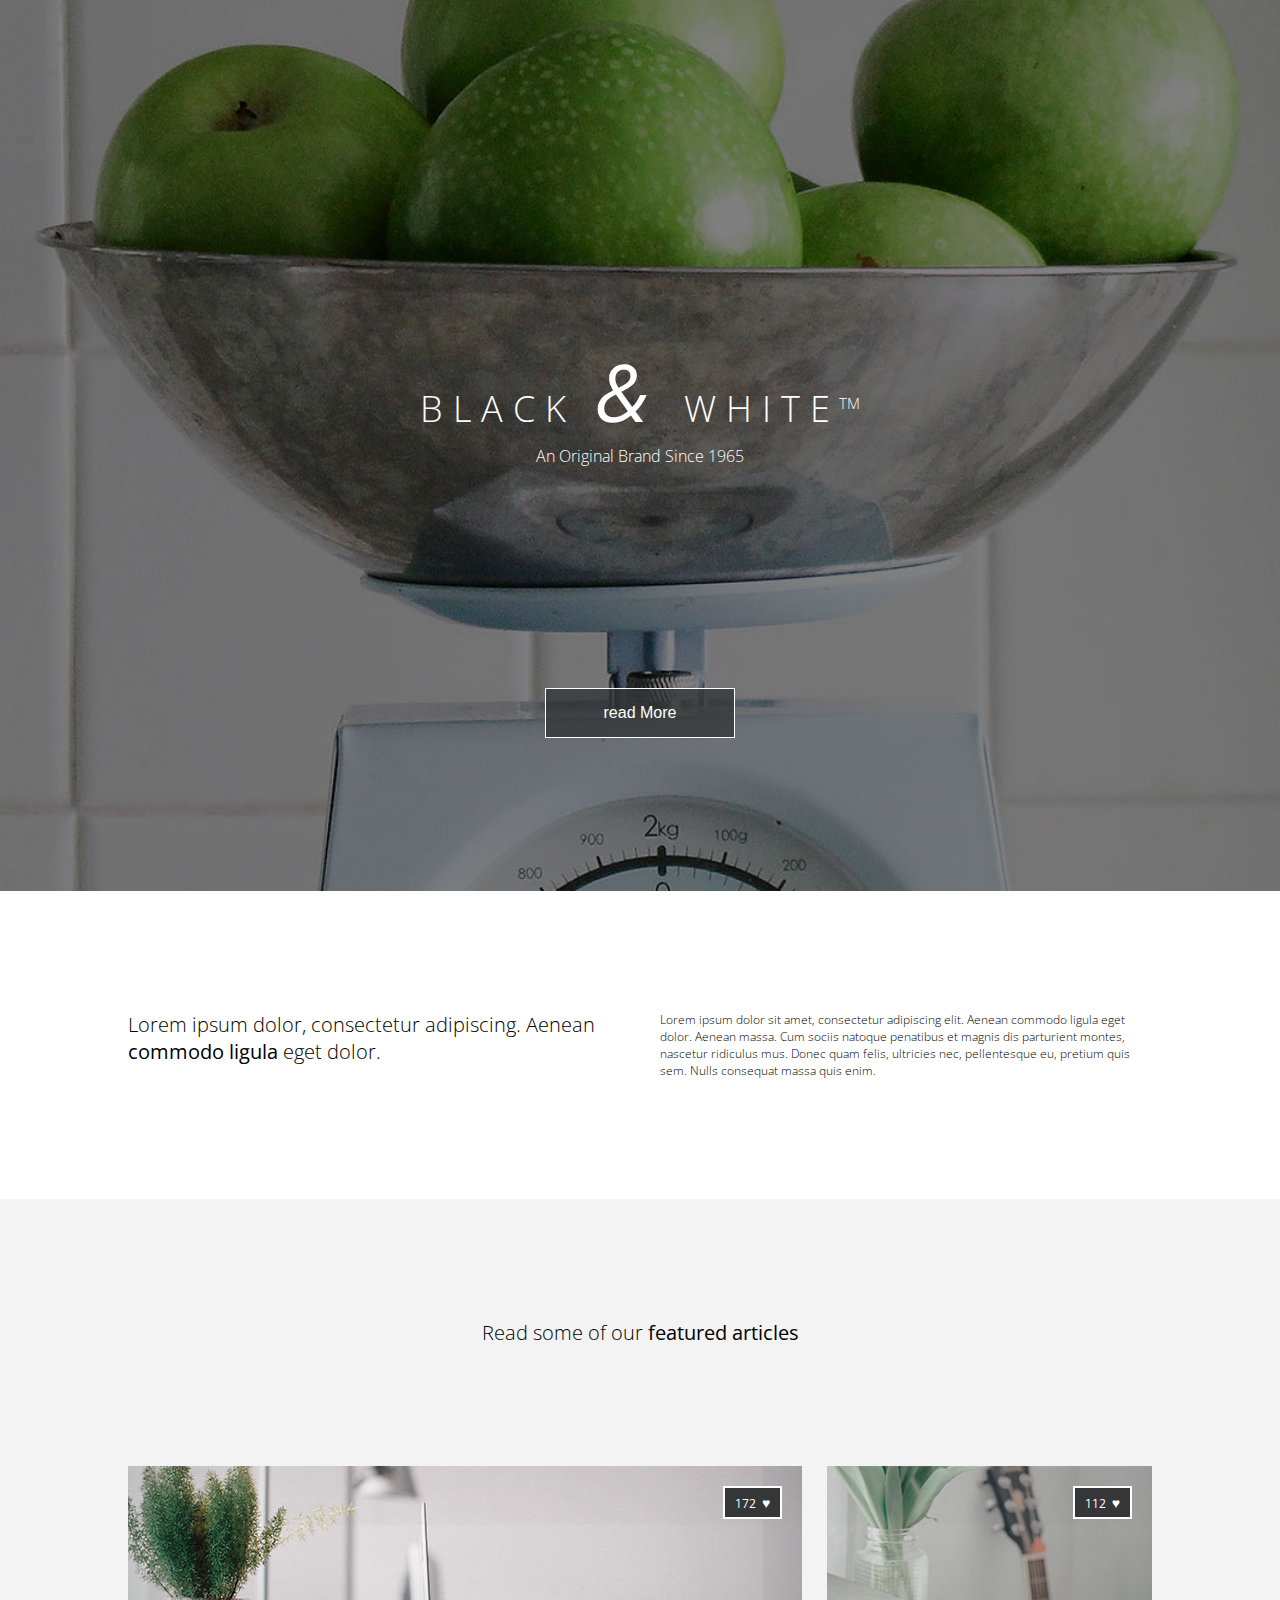
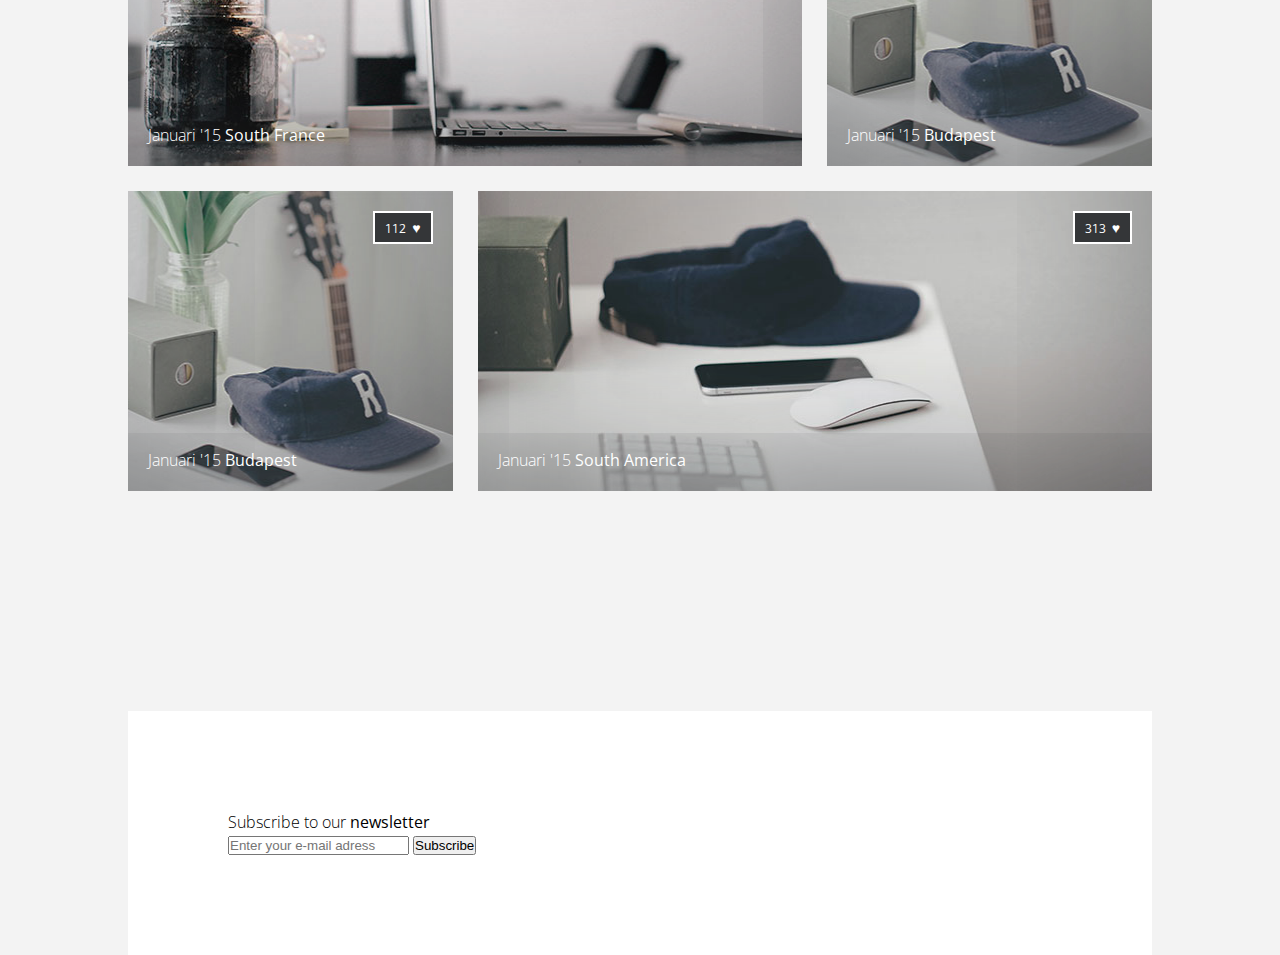
==== homework_04/index.html @ ec9f49ac "first aprt of HW4" ====
<!DOCTYPE html>
<html lang="en">
<head>
  <meta charset="utf-8">
  <meta http-equiv="X-UA-Compatible" content="IE=edge">
  <meta name="viewport" content="width=device-width, initial-scale=1">
  <title>CSS Layouts HW</title>
  <!-- add fonts -->
  <link rel="stylesheet" href="https://fonts.googleapis.com/css?family=Open+Sans:300,300i,400,400i,600i">
  <!-- add styles -->
  <link rel="stylesheet" href="css/style.css">
</head>
<body>
    <header class="header">
      <div class="header-textbox">
        <h1 class="heading-primary">
          <span class="heading-primary-main">black 
            <span class="heading-primary-main-big">&</span>white
            <sup class="heading-primary-main-trade">tm</sup>
          </span>
          <span class="heading-primary-sub">an original brand since 1965</span>
        </h1>
      </div>
      <button class="header-button">read more</button>
    </header>
    <main>
      <!-- in the first section I want to implement layout with floats -->
      <section class="description">
        <div class="description-block">
            <p class="lorem-big">Lorem ipsum dolor, consectetur adipiscing. Aenean <b>commodo ligula</b> eget dolor.</p>
            <p class="lorem-small">Lorem ipsum dolor sit amet, consectetur adipiscing elit.
                Aenean commodo ligula eget dolor. Aenean massa. Cum sociis natoque penatibus et magnis dis parturient montes,
              nascetur ridiculus mus. Donec quam felis, ultricies nec, pellentesque eu, 
              pretium quis sem. Nulls consequat massa quis enim.
            </p>
        </div>
      </section>
      <!-- the second one will have CSS GRID layput -->
      <section class="gallery-block">
        <p>Read some of our <b>featured articles</b></p>
        <div class="gallery-container">
          <div class="gallery-container-item big-item-1">
            <p>Januari '15 <b>South France</b></p>
            <div class="likes-box">172 <span>&#9829;</span></div>
          </div>
          <div class="gallery-container-item small-item">
            <p>Januari '15 <b>Budapest</b></p>
            <div class="likes-box">112 <span>&#9829;</span></div>
          </div>
          <div class="gallery-container-item small-item">
            <p>Januari '15 <b>Budapest</b></p>
            <div class="likes-box">112 <span>&#9829;</span></div>
          </div>
          <div class="gallery-container-item big-item-2">
            <p>Januari '15 <b>South America</b></p>
            <div class="likes-box">313 <span>&#9829;</span></div>
          </div>
        </div>
      </section>
      <section class="search-block">
        <div class="search-conrainer">
            <p>Subscribe to our <b>newsletter</b></p>
          <input type="text" placeholder="Enter your e-mail adress">
          <button>Subscribe</button>
        </div>
      </section>
    </main>
</body>
</html>
---- homework_04/css/style.css ----
/* reseting default browsers styles */
* {
  margin: 0;
  padding: 0;
  box-sizing: border-box; }

body {
  font-family: 'Open Sans', sans-serif;
  font-size: 16px;
  font-weight: 300;
  color: #000; }

/* HEADER Styles */
.header {
  position: relative;
  height: 99vh;
  background-image: url(../img/apples.jpg);
  background-size: cover;
  background-position: center; }

.header-textbox {
  text-align: center;
  position: absolute;
  left: 50%;
  top: 45%;
  transform: translate(-50%, -50%); }

.heading-primary {
  color: #fff; }

.heading-primary-main {
  display: block;
  text-transform: uppercase;
  font-size: 36px;
  font-weight: 300;
  letter-spacing: 10px; }

.heading-primary-main-big {
  font-size: 80px;
  font-style: italic;
  font-weight: 400;
  letter-spacing: 35px; }

.heading-primary-main-trade {
  font-size: 15px;
  letter-spacing: 0;
  margin-left: -20px; }

.heading-primary-sub {
  display: block;
  font-size: 16px;
  text-transform: capitalize;
  font-weight: 300; }

.header-button {
  position: absolute;
  left: 50%;
  top: 80%;
  transform: translate(-50%, -50%);
  width: 190px;
  height: 50px;
  background-color: rgba(52, 54, 56, 0.788);
  text-transform: capitalize;
  font-size: 16px;
  color: #fff;
  border: 1px solid #fff; }

/* CONTENT Styles */
.description-block {
  width: 80%;
  margin: 120px auto; }
  .description-block::after {
    content: "";
    display: table;
    clear: both; }
  .description-block .lorem-big {
    float: left;
    width: 48%;
    font-size: 20px; }
  .description-block .lorem-small {
    float: right;
    width: 48%;
    font-size: 12px; }

.gallery-block {
  background-color: #f3f3f3;
  padding-bottom: 100px; }
  .gallery-block p {
    text-align: center;
    padding-top: 120px;
    font-size: 20px; }
  .gallery-block .gallery-container {
    width: 80%;
    margin: 120px auto;
    display: grid;
    grid-gap: 25px;
    grid-template-columns: repeat(3, 1fr);
    grid-template-rows: 300px 300px;
    color: #fff; }
    .gallery-block .gallery-container .gallery-container-item {
      position: relative;
      box-shadow: inset 0px -50px 200px -50px #343638; }
      .gallery-block .gallery-container .gallery-container-item p {
        position: absolute;
        bottom: 20px;
        left: 20px;
        font-size: 16px; }
      .gallery-block .gallery-container .gallery-container-item .likes-box {
        position: absolute;
        padding: 5px 10px;
        top: 20px;
        right: 20px;
        font-size: 12px;
        font-weight: 400;
        background: #343638;
        border: 2px solid #fff; }
        .gallery-block .gallery-container .gallery-container-item .likes-box span {
          font-size: 14px;
          padding-left: 3px;
          color: #fff; }
    .gallery-block .gallery-container .big-item-1, .gallery-block .gallery-container .big-item-2 {
      grid-column: span 2; }
    .gallery-block .gallery-container .big-item-1 {
      background: url(../img/sample.jpg); }
    .gallery-block .gallery-container .big-item-2 {
      background: url(../img/sample3.jpg); }
    .gallery-block .gallery-container .small-item {
      background: url(../img/sample2.jpg);
      background-size: cover;
      background-position: center; }

.search-block {
  background-color: #f3f3f3; }
  .search-block .search-conrainer {
    background-color: #fff;
    width: 80%;
    margin: 0 auto;
    padding: 100px; }
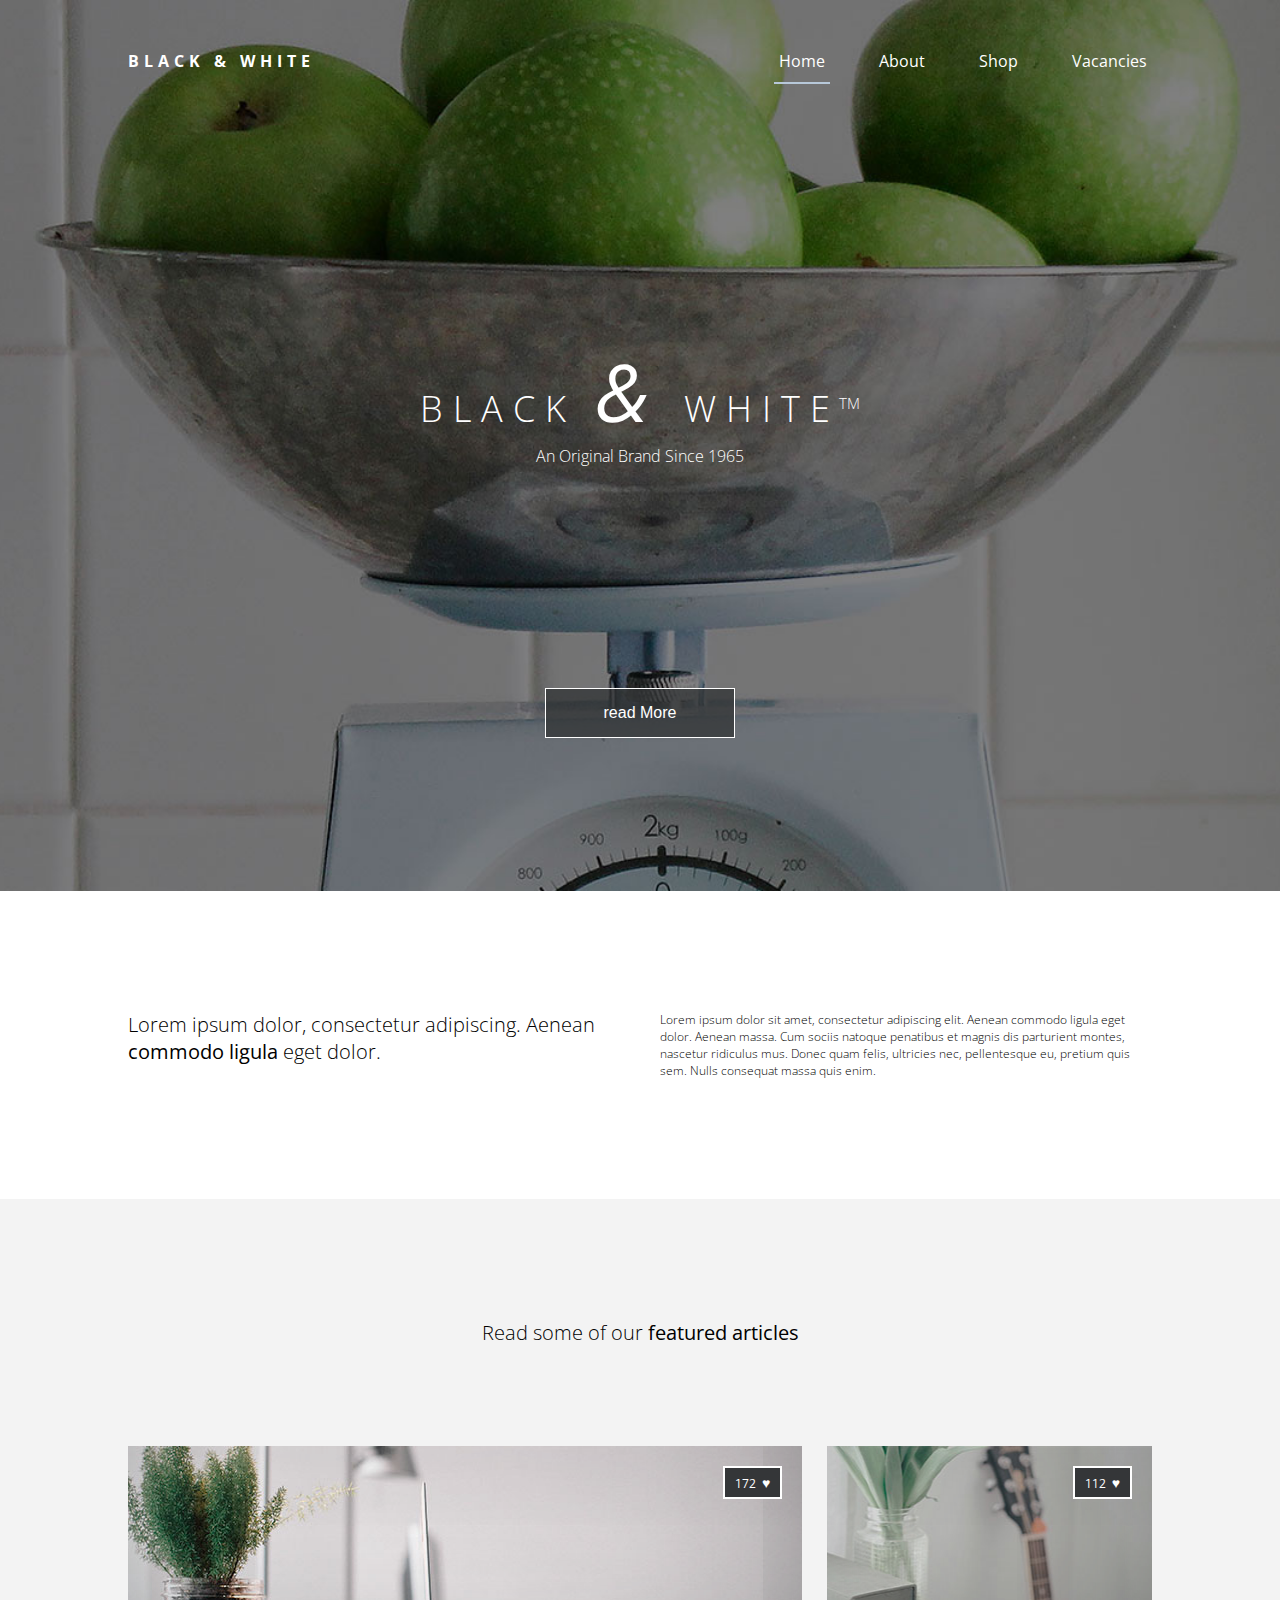
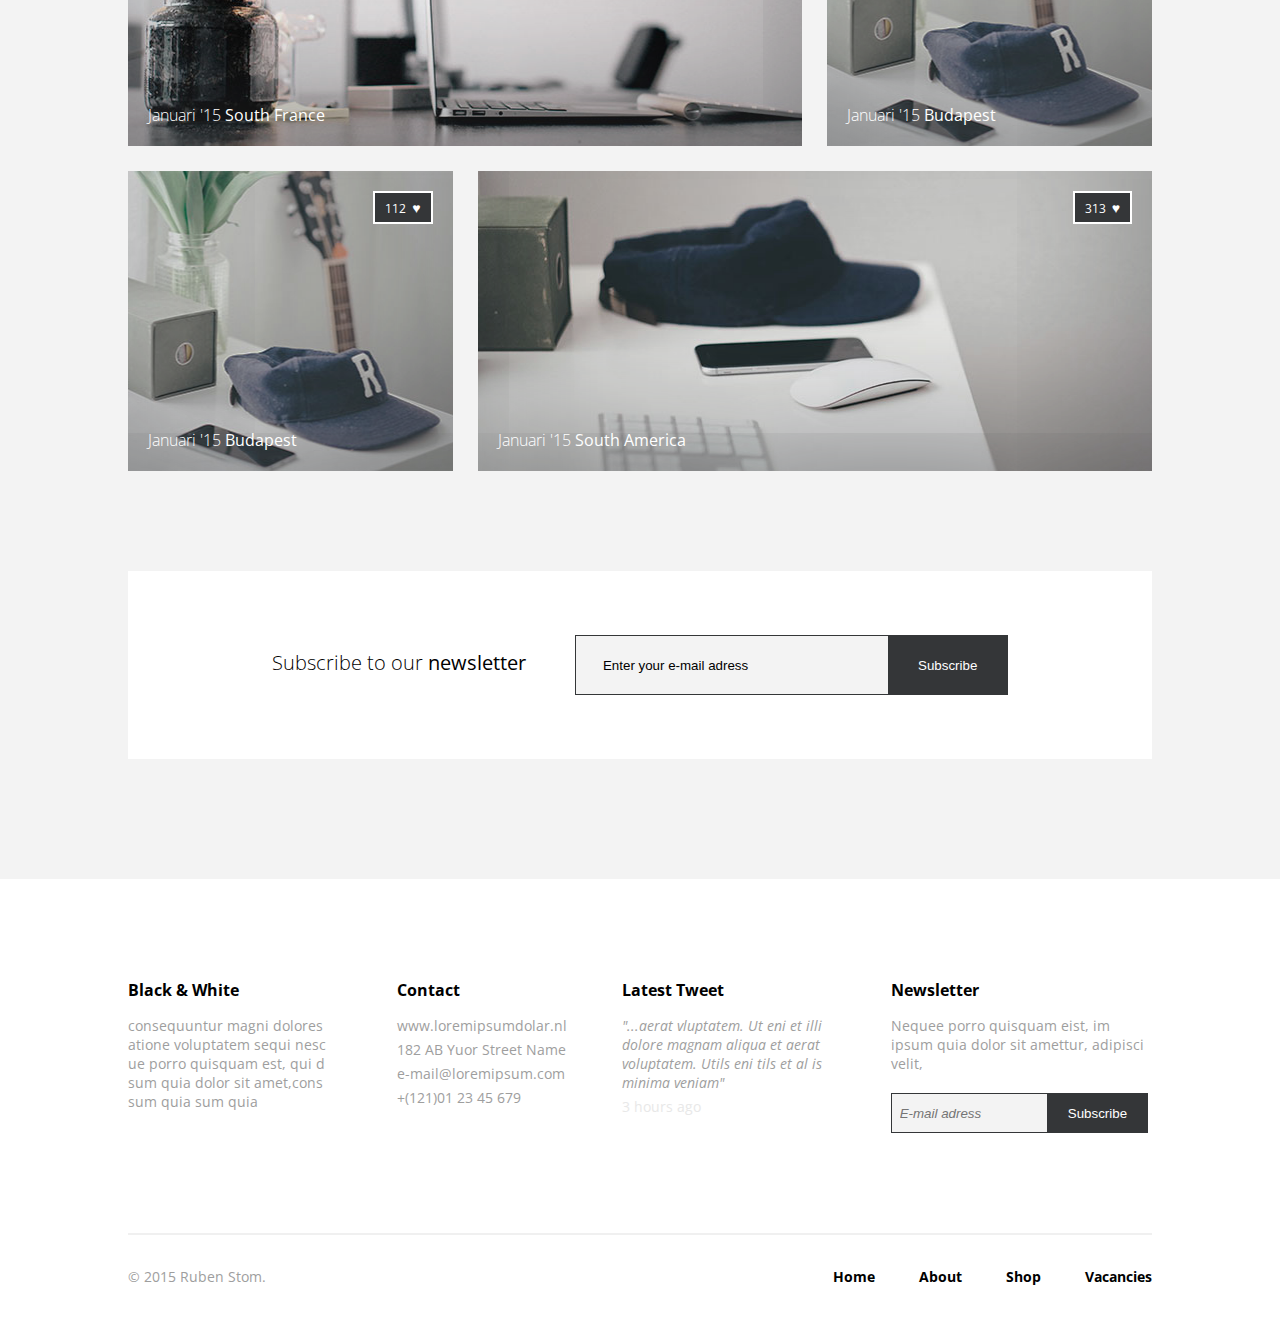
==== commit b7917450: "layout finished, minor styles fixing needed" ====
--- a/homework_04/index.html
+++ b/homework_04/index.html
@@ -12,6 +12,15 @@
 </head>
 <body>
     <header class="header">
+      <div class="header-caption">
+        <p>black & white</p>
+        <nav class="header-nav">
+          <a href="#" class="active-menu-item">Home</a>
+          <a href="#">About</a>
+          <a href="#">Shop</a>
+          <a href="#">Vacancies</a>
+        </nav>
+      </div>
       <div class="header-textbox">
         <h1 class="heading-primary">
           <span class="heading-primary-main">black 
@@ -64,6 +73,46 @@
           <button>Subscribe</button>
         </div>
       </section>
+      <section class="min-content-block">
+          <div class="content-container">
+            <div class="content-container-item">
+              <h4>Black & White</h4>
+              <p>consequuntur magni dolores atione voluptatem sequi nesc ue porro quisquam est,
+                qui d sum quia dolor sit amet,cons sum quia sum quia 
+              </p>
+            </div>
+            <div class="content-container-item">
+              <h4>Contact</h4>
+              <p>www.loremipsumdolar.nl</p>
+              <p>182 AB Yuor Street Name</p>
+              <p>e-mail@loremipsum.com</p>
+              <p>+(121)01 23 45 679</p>
+            </div>
+            <div class="content-container-item">
+              <h4>Latest Tweet</h4>
+              <p>"...aerat vluptatem. Ut eni et illi dolore magnam aliqua et aerat voluptatem.
+                Utils eni tils et al is minima veniam"
+              </p>
+              <p><span>3 hours ago</span></p>
+            </div>
+            <div class="content-container-item">
+              <h4>Newsletter</h4>
+              <p>Nequee porro quisquam eist, im ipsum quia dolor sit amettur, adipisci velit,</p>
+              <div class="subscr-item">
+                <input type="text" placeholder="E-mail adress">
+                <button>Subscribe</button>
+              </div> 
+            </div>
+          </div>
+      </section>
+      <footer>
+        <p>&#169; 2015 Ruben Stom.</p>
+        <nav class="footer-nav">
+          <a href="#">Home</a>
+          <a href="#">About</a>
+          <a href="#">Shop</a>
+          <a href="#">Vacancies</a>
+        </nav>
+      </footer>
     </main>
-</body>
-</html>+</html>
--- a/homework_04/css/style.css
+++ b/homework_04/css/style.css
@@ -17,53 +17,72 @@
   background-image: url(../img/apples.jpg);
   background-size: cover;
   background-position: center; }
-
-.header-textbox {
-  text-align: center;
-  position: absolute;
-  left: 50%;
-  top: 45%;
-  transform: translate(-50%, -50%); }
-
-.heading-primary {
-  color: #fff; }
-
-.heading-primary-main {
-  display: block;
-  text-transform: uppercase;
-  font-size: 36px;
-  font-weight: 300;
-  letter-spacing: 10px; }
-
-.heading-primary-main-big {
-  font-size: 80px;
-  font-style: italic;
-  font-weight: 400;
-  letter-spacing: 35px; }
-
-.heading-primary-main-trade {
-  font-size: 15px;
-  letter-spacing: 0;
-  margin-left: -20px; }
-
-.heading-primary-sub {
-  display: block;
-  font-size: 16px;
-  text-transform: capitalize;
-  font-weight: 300; }
-
-.header-button {
-  position: absolute;
-  left: 50%;
-  top: 80%;
-  transform: translate(-50%, -50%);
-  width: 190px;
-  height: 50px;
-  background-color: rgba(52, 54, 56, 0.788);
-  text-transform: capitalize;
-  font-size: 16px;
-  color: #fff;
-  border: 1px solid #fff; }
+  .header .header-caption {
+    width: 80%;
+    margin: 0 auto;
+    position: relative;
+    padding-top: 50px;
+    color: #fff; }
+    .header .header-caption p {
+      display: inline-block;
+      text-transform: uppercase;
+      font-weight: bold;
+      letter-spacing: 5px; }
+    .header .header-caption .header-nav {
+      display: inline-block;
+      position: absolute;
+      right: 0; }
+      .header .header-caption .header-nav a {
+        color: #fff;
+        text-decoration: none;
+        font-weight: normal;
+        font-size: 16px; }
+        .header .header-caption .header-nav a:not(:last-child) {
+          margin-right: 40px; }
+      .header .header-caption .header-nav a {
+        padding: 0 5px 10px; }
+      .header .header-caption .header-nav .active-menu-item {
+        border-bottom: 2px solid #B7C8D9; }
+  .header .header-textbox {
+    text-align: center;
+    position: absolute;
+    left: 50%;
+    top: 45%;
+    transform: translate(-50%, -50%); }
+    .header .header-textbox .heading-primary {
+      color: #fff; }
+      .header .header-textbox .heading-primary .heading-primary-main {
+        display: block;
+        text-transform: uppercase;
+        font-size: 36px;
+        font-weight: 300;
+        letter-spacing: 10px; }
+        .header .header-textbox .heading-primary .heading-primary-main .heading-primary-main-big {
+          font-size: 80px;
+          font-style: italic;
+          font-weight: 400;
+          letter-spacing: 35px; }
+        .header .header-textbox .heading-primary .heading-primary-main .heading-primary-main-trade {
+          font-size: 15px;
+          letter-spacing: 0;
+          margin-left: -20px; }
+      .header .header-textbox .heading-primary .heading-primary-sub {
+        display: block;
+        font-size: 16px;
+        text-transform: capitalize;
+        font-weight: 300; }
+  .header .header-button {
+    position: absolute;
+    left: 50%;
+    top: 80%;
+    transform: translate(-50%, -50%);
+    width: 190px;
+    height: 50px;
+    background-color: rgba(52, 54, 56, 0.788);
+    text-transform: capitalize;
+    font-size: 16px;
+    color: #fff;
+    border: 1px solid #fff; }
 
 /* CONTENT Styles */
 .description-block {
@@ -88,10 +107,11 @@
   .gallery-block p {
     text-align: center;
     padding-top: 120px;
+    padding-bottom: 100px;
     font-size: 20px; }
   .gallery-block .gallery-container {
     width: 80%;
-    margin: 120px auto;
+    margin: 0 auto;
     display: grid;
     grid-gap: 25px;
     grid-template-columns: repeat(3, 1fr);
@@ -102,6 +122,7 @@
       box-shadow: inset 0px -50px 200px -50px #343638; }
       .gallery-block .gallery-container .gallery-container-item p {
         position: absolute;
+        padding-bottom: 0;
         bottom: 20px;
         left: 20px;
         font-size: 16px; }
@@ -130,9 +151,98 @@
       background-position: center; }
 
 .search-block {
-  background-color: #f3f3f3; }
+  background-color: #f3f3f3;
+  padding-bottom: 120px; }
   .search-block .search-conrainer {
-    background-color: #fff;
-    width: 80%;
-    margin: 0 auto;
-    padding: 100px; }
+    width: 80%;
+    margin: 0 auto;
+    text-align: center;
+    padding: 5%;
+    background-color: #fff; }
+    .search-block .search-conrainer p {
+      display: inline-block;
+      font-size: 20px;
+      margin-right: 5%; }
+    .search-block .search-conrainer input {
+      height: 60px;
+      width: 35%;
+      background-color: #f3f3f3;
+      border: 1px solid #343638;
+      color: #000;
+      padding-left: 3%; }
+    .search-block .search-conrainer button {
+      height: 60px;
+      width: 120px;
+      background-color: #343638;
+      color: #fff;
+      text-align: center;
+      border: none;
+      margin-left: -5px; }
+    .search-block .search-conrainer input::placeholder {
+      color: #000; }
+
+.min-content-block {
+  padding-top: 100px; }
+  .min-content-block .content-container {
+    width: 80%;
+    margin: 0 auto;
+    padding-bottom: 100px;
+    display: grid;
+    grid-template-columns: 1fr 0.8fr 1fr 1.2fr;
+    grid-column-gap: 5%;
+    border-bottom: 2px solid #F0F0F0; }
+    .min-content-block .content-container .content-container-item h4 {
+      font-weight: 600i;
+      padding-bottom: 15px; }
+    .min-content-block .content-container .content-container-item p {
+      color: #9E9E9E;
+      font-size: 14px;
+      font-weight: 400;
+      padding-bottom: 5px; }
+    .min-content-block .content-container .content-container-item .subscr-item {
+      width: 100%;
+      margin-top: 15px; }
+      .min-content-block .content-container .content-container-item .subscr-item input {
+        height: 40px;
+        width: 60%;
+        background-color: #f3f3f3;
+        border: 1px solid #343638;
+        color: #000;
+        padding-left: 3%; }
+      .min-content-block .content-container .content-container-item .subscr-item button {
+        height: 40px;
+        width: 39%;
+        background-color: #343638;
+        color: #fff;
+        text-align: center;
+        border: none;
+        margin-left: -5px; }
+      .min-content-block .content-container .content-container-item .subscr-item input::placeholder {
+        font-style: italic; }
+    .min-content-block .content-container .content-container-item:nth-child(3) p {
+      font-style: italic; }
+      .min-content-block .content-container .content-container-item:nth-child(3) p span {
+        font-style: normal;
+        color: #E8E8E8; }
+
+footer {
+  width: 80%;
+  margin: 0 auto;
+  position: relative;
+  padding: 30px 0; }
+  footer p {
+    display: inline-block;
+    color: #9E9E9E;
+    font-size: 14px;
+    font-weight: 400; }
+  footer .footer-nav {
+    display: inline-block;
+    position: absolute;
+    right: 0; }
+    footer .footer-nav a {
+      color: #000;
+      text-decoration: none;
+      font-weight: bold;
+      font-size: 14px; }
+      footer .footer-nav a:not(:last-child) {
+        margin-right: 40px; }
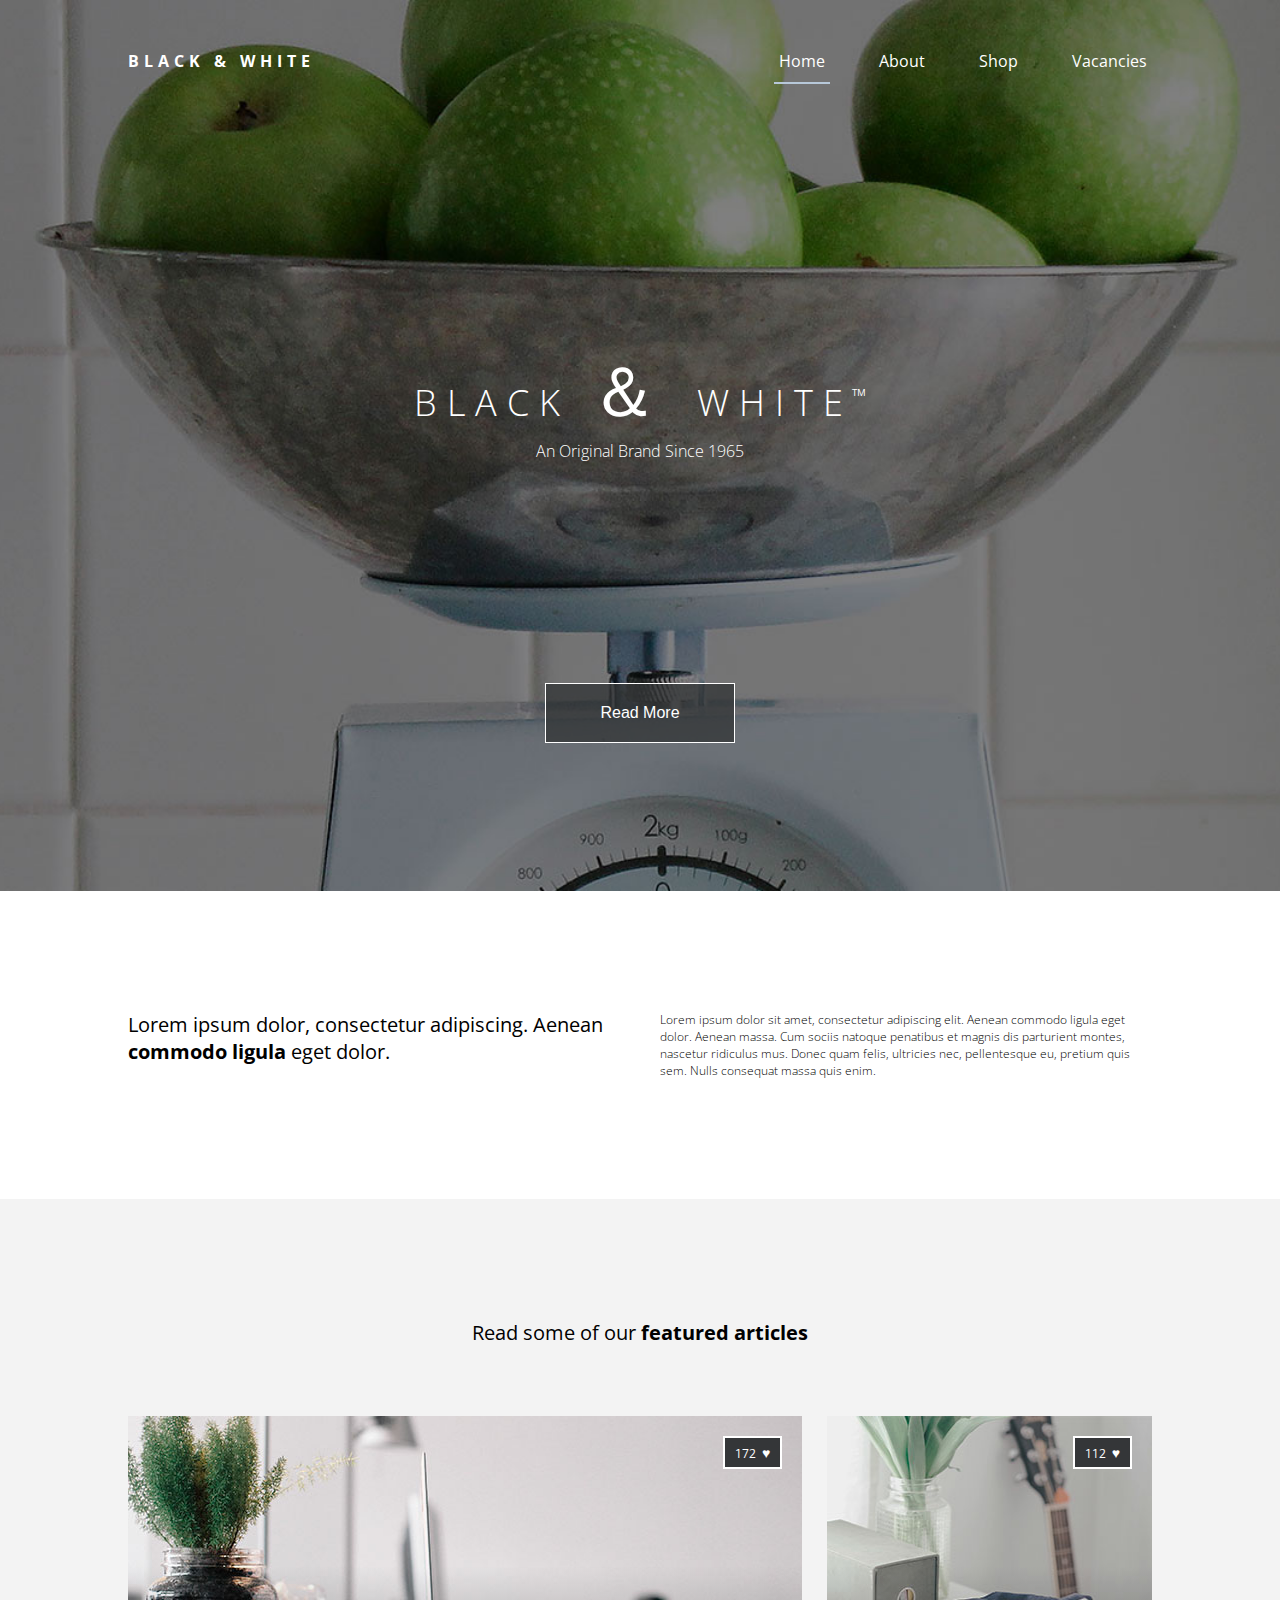
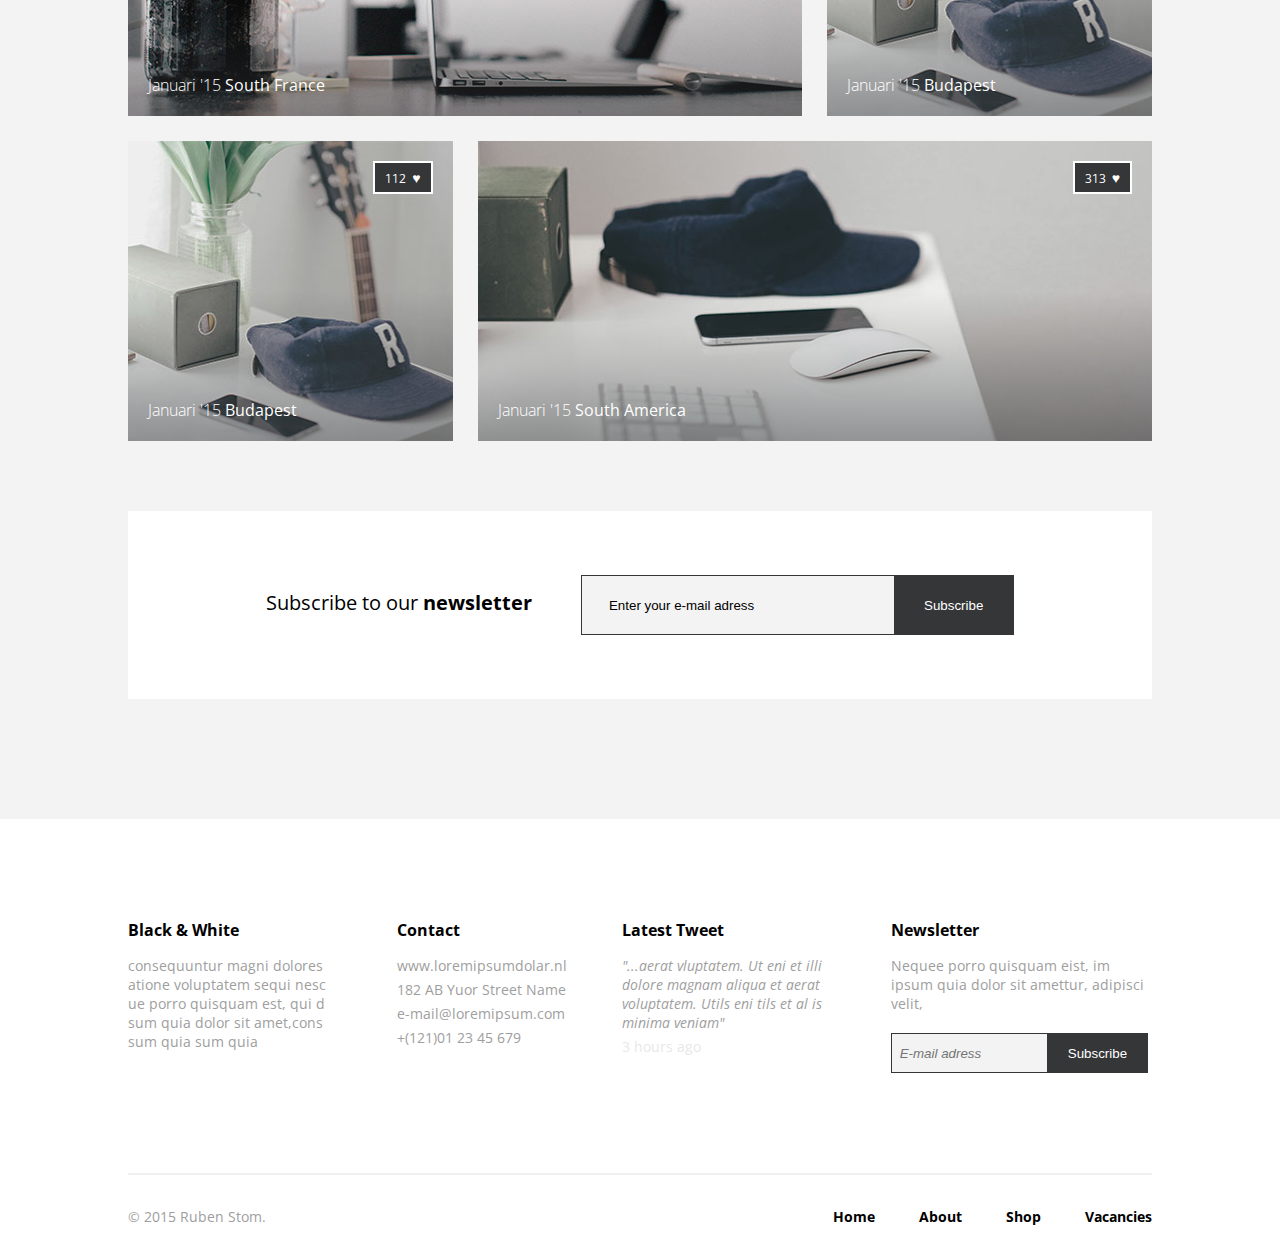
==== commit 6114d60e: "final version" ====
--- a/homework_04/index.html
+++ b/homework_04/index.html
@@ -22,13 +22,13 @@
         </nav>
       </div>
       <div class="header-textbox">
-        <h1 class="heading-primary">
-          <span class="heading-primary-main">black 
-            <span class="heading-primary-main-big">&</span>white
-            <sup class="heading-primary-main-trade">tm</sup>
-          </span>
-          <span class="heading-primary-sub">an original brand since 1965</span>
+        <h1 class="heading-primary">black 
+            <span class="heading-primary-ampersand"> &#65286; </span>white
+            <sup class="heading-primary-trade">&#8482;</sup>
         </h1>
+        <h2 class="heading-secondary">
+          an original brand since 1965
+        </h2>
       </div>
       <button class="header-button">read more</button>
     </header>
@@ -36,7 +36,7 @@
       <!-- in the first section I want to implement layout with floats -->
       <section class="description">
         <div class="description-block">
-            <p class="lorem-big">Lorem ipsum dolor, consectetur adipiscing. Aenean <b>commodo ligula</b> eget dolor.</p>
+            <h4 class="lorem-big">Lorem ipsum dolor, consectetur adipiscing. Aenean <b>commodo ligula</b> eget dolor.</h4>
             <p class="lorem-small">Lorem ipsum dolor sit amet, consectetur adipiscing elit.
                 Aenean commodo ligula eget dolor. Aenean massa. Cum sociis natoque penatibus et magnis dis parturient montes,
               nascetur ridiculus mus. Donec quam felis, ultricies nec, pellentesque eu, 
@@ -46,7 +46,7 @@
       </section>
       <!-- the second one will have CSS GRID layput -->
       <section class="gallery-block">
-        <p>Read some of our <b>featured articles</b></p>
+        <h4>Read some of our <b>featured articles</b></h4>
         <div class="gallery-container">
           <div class="gallery-container-item big-item-1">
             <p>Januari '15 <b>South France</b></p>
@@ -68,7 +68,7 @@
       </section>
       <section class="search-block">
         <div class="search-conrainer">
-            <p>Subscribe to our <b>newsletter</b></p>
+            <h4>Subscribe to our <b>newsletter</b></h4>
           <input type="text" placeholder="Enter your e-mail adress">
           <button>Subscribe</button>
         </div>
--- a/homework_04/css/style.css
+++ b/homework_04/css/style.css
@@ -41,50 +41,48 @@
           margin-right: 40px; }
       .header .header-caption .header-nav a {
         padding: 0 5px 10px; }
+        .header .header-caption .header-nav a:hover {
+          border-bottom: 2px solid #B7C8D9; }
       .header .header-caption .header-nav .active-menu-item {
         border-bottom: 2px solid #B7C8D9; }
   .header .header-textbox {
+    width: 100%;
     text-align: center;
     position: absolute;
     left: 50%;
     top: 45%;
     transform: translate(-50%, -50%); }
     .header .header-textbox .heading-primary {
-      color: #fff; }
-      .header .header-textbox .heading-primary .heading-primary-main {
-        display: block;
-        text-transform: uppercase;
-        font-size: 36px;
-        font-weight: 300;
-        letter-spacing: 10px; }
-        .header .header-textbox .heading-primary .heading-primary-main .heading-primary-main-big {
-          font-size: 80px;
-          font-style: italic;
-          font-weight: 400;
-          letter-spacing: 35px; }
-        .header .header-textbox .heading-primary .heading-primary-main .heading-primary-main-trade {
-          font-size: 15px;
-          letter-spacing: 0;
-          margin-left: -20px; }
-      .header .header-textbox .heading-primary .heading-primary-sub {
-        display: block;
-        font-size: 16px;
-        text-transform: capitalize;
-        font-weight: 300; }
+      color: #fff;
+      display: block;
+      text-transform: uppercase;
+      font-size: 36px;
+      font-weight: 300;
+      letter-spacing: 10px; }
+      .header .header-textbox .heading-primary .heading-primary-ampersand {
+        font-size: 70px; }
+      .header .header-textbox .heading-primary .heading-primary-trade {
+        font-size: 20px;
+        letter-spacing: 0;
+        margin-left: -20px; }
+    .header .header-textbox .heading-secondary {
+      color: #fff;
+      font-size: 16px;
+      text-transform: capitalize;
+      font-weight: 300; }
   .header .header-button {
     position: absolute;
     left: 50%;
     top: 80%;
     transform: translate(-50%, -50%);
     width: 190px;
-    height: 50px;
+    height: 60px;
     background-color: rgba(52, 54, 56, 0.788);
     text-transform: capitalize;
     font-size: 16px;
     color: #fff;
     border: 1px solid #fff; }
 
-/* CONTENT Styles */
 .description-block {
   width: 80%;
   margin: 120px auto; }
@@ -94,6 +92,7 @@
     clear: both; }
   .description-block .lorem-big {
     float: left;
+    font-weight: normal;
     width: 48%;
     font-size: 20px; }
   .description-block .lorem-small {
@@ -103,11 +102,12 @@
 
 .gallery-block {
   background-color: #f3f3f3;
-  padding-bottom: 100px; }
-  .gallery-block p {
+  padding-bottom: 70px; }
+  .gallery-block h4 {
+    font-weight: normal;
     text-align: center;
     padding-top: 120px;
-    padding-bottom: 100px;
+    padding-bottom: 70px;
     font-size: 20px; }
   .gallery-block .gallery-container {
     width: 80%;
@@ -118,8 +118,7 @@
     grid-template-rows: 300px 300px;
     color: #fff; }
     .gallery-block .gallery-container .gallery-container-item {
-      position: relative;
-      box-shadow: inset 0px -50px 200px -50px #343638; }
+      position: relative; }
       .gallery-block .gallery-container .gallery-container-item p {
         position: absolute;
         padding-bottom: 0;
@@ -139,6 +138,14 @@
           font-size: 14px;
           padding-left: 3px;
           color: #fff; }
+      .gallery-block .gallery-container .gallery-container-item:before {
+        content: '';
+        position: absolute;
+        top: 50%;
+        right: 0;
+        bottom: 0;
+        left: 0;
+        background-image: linear-gradient(to bottom, rgba(255, 255, 255, 0), rgba(52, 54, 56, 0.5)); }
     .gallery-block .gallery-container .big-item-1, .gallery-block .gallery-container .big-item-2 {
       grid-column: span 2; }
     .gallery-block .gallery-container .big-item-1 {
@@ -146,9 +153,7 @@
     .gallery-block .gallery-container .big-item-2 {
       background: url(../img/sample3.jpg); }
     .gallery-block .gallery-container .small-item {
-      background: url(../img/sample2.jpg);
-      background-size: cover;
-      background-position: center; }
+      background: url(../img/sample2.jpg); }
 
 .search-block {
   background-color: #f3f3f3;
@@ -159,7 +164,8 @@
     text-align: center;
     padding: 5%;
     background-color: #fff; }
-    .search-block .search-conrainer p {
+    .search-block .search-conrainer h4 {
+      font-weight: normal;
       display: inline-block;
       font-size: 20px;
       margin-right: 5%; }
